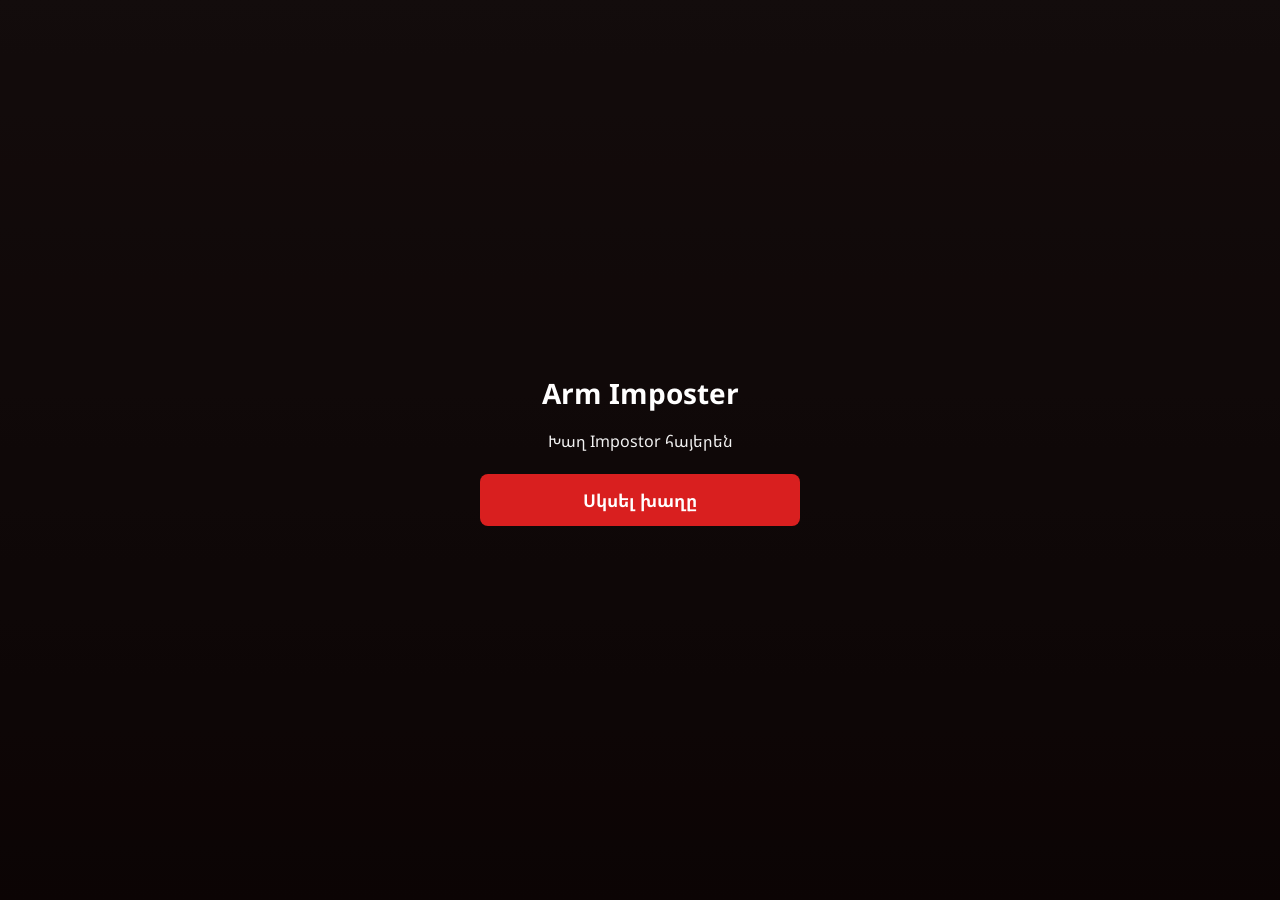
==== docs/index.html @ ce873f5c "Add Arm Imposter + web + docs for GitHub Pages" ====
<!DOCTYPE html>
<html lang="hy">
<head>
  <meta charset="UTF-8">
  <meta name="viewport" content="width=device-width, initial-scale=1.0">
  <title>Arm Imposter — Խաղ Impostor</title>
  <link rel="preconnect" href="https://fonts.googleapis.com">
  <link rel="preconnect" href="https://fonts.gstatic.com" crossorigin>
  <link href="https://fonts.googleapis.com/css2?family=Noto+Sans+Armenian:wght@400;700&display=swap" rel="stylesheet">
  <link rel="stylesheet" href="style.css">
</head>
<body>
  <div id="app">
    <!-- Menu -->
    <section id="screen-menu" class="screen active">
      <div class="bg-overlay"></div>
      <div class="content">
        <h1 class="title">Arm Imposter</h1>
        <p class="sub">Խաղ Impostor հայերեն</p>
        <button type="button" class="btn btn-red" data-action="go-setup">Սկսել խաղը</button>
      </div>
    </section>

    <!-- Categories -->
    <section id="screen-categories" class="screen">
      <div class="bg-overlay"></div>
      <div class="content">
        <h2 class="title">Ընտրիր կատեգորիան</h2>
        <p class="sub">Բառերը հայերեն են։</p>
        <div class="btn-group">
          <button type="button" class="btn btn-red" data-category="Հայ հայտնիներ">Հայ հայտնիներ</button>
          <button type="button" class="btn btn-red" data-category="Համաշխարհային հայտնիներ">Համաշխարհային հայտնիներ</button>
          <button type="button" class="btn btn-red" data-category="Կենդանիներ">Կենդանիներ</button>
          <button type="button" class="btn btn-red" data-category="Առարկաներ">Առարկաներ</button>
          <button type="button" class="btn btn-red" data-category="Վայրեր">Վայրեր</button>
          <button type="button" class="btn btn-red" data-category="Բոլորը">Բոլորը</button>
        </div>
        <button type="button" class="btn btn-ghost" data-action="go-menu">Հետ</button>
      </div>
    </section>

    <!-- Setup -->
    <section id="screen-setup" class="screen">
      <div class="bg-overlay"></div>
      <div class="content">
        <h2 class="title">Կարգավորումներ</h2>
        <div class="row">
          <label>Մասնակիցներ</label>
          <select id="setup-players">
            <option value="3">3</option>
            <option value="4" selected>4</option>
            <option value="5">5</option>
            <option value="6">6</option>
            <option value="7">7</option>
            <option value="8">8</option>
            <option value="9">9</option>
            <option value="10">10</option>
            <option value="11">11</option>
            <option value="12">12</option>
            <option value="13">13</option>
            <option value="14">14</option>
            <option value="15">15</option>
          </select>
        </div>
        <div class="row">
          <label>Իմպոստոր-ներ</label>
          <select id="setup-impostors">
            <option value="1" selected>1</option>
            <option value="2">2</option>
            <option value="3">3</option>
            <option value="4">4</option>
            <option value="5">5</option>
          </select>
        </div>
        <div class="row">
          <label>Թայմեր րոպե</label>
          <select id="setup-timer">
            <option value="1">1</option>
            <option value="2" selected>2</option>
            <option value="3">3</option>
            <option value="4">4</option>
            <option value="5">5</option>
            <option value="7">7</option>
            <option value="10">10</option>
          </select>
        </div>
        <button type="button" class="btn btn-red" data-action="go-categories">Շարունակել</button>
      </div>
    </section>

    <!-- Reveal (per player) -->
    <section id="screen-reveal" class="screen">
      <div class="bg-overlay"></div>
      <div class="content">
        <h2 id="reveal-title" class="title">Խաղացող Ա</h2>
        <p class="sub">Սեղմիր՝ ցույց տալու համար</p>
        <p id="reveal-secret" class="secret">••••••</p>
        <button type="button" id="reveal-toggle" class="btn btn-red">Ցույց տալ</button>
        <button type="button" class="btn btn-ghost" data-action="reset-setup">Վերադառնալ</button>
      </div>
    </section>

    <!-- Round -->
    <section id="screen-round" class="screen">
      <div class="bg-overlay"></div>
      <div class="content">
        <h2 class="title">Ռաունդ</h2>
        <p class="sub">Խոսեք հերթով՝ 1-2 բառով հուշում/ասոցիացիա</p>
        <p id="round-timer" class="timer">02:00</p>
        <button type="button" class="btn btn-red" data-action="go-vote">Քվեարկություն</button>
        <button type="button" class="btn btn-ghost" data-action="finish-round">Վերջացնել ռաունդը</button>
      </div>
    </section>

    <!-- Vote -->
    <section id="screen-vote" class="screen">
      <div class="bg-overlay"></div>
      <div class="content">
        <h2 class="title">Քվեարկություն</h2>
        <p class="sub">Ո՞վ է իմպոստոր-ը</p>
        <select id="vote-player"></select>
        <button type="button" class="btn btn-red" data-action="check-vote">Ստուգել</button>
        <button type="button" class="btn btn-ghost" data-action="go-round">Վերադառնալ ռաունդ</button>
      </div>
    </section>

    <!-- Result -->
    <section id="screen-result" class="screen">
      <div class="bg-overlay"></div>
      <div class="content">
        <h2 id="result-title" class="title result-title"></h2>
        <p id="result-details" class="result-details"></p>
        <button type="button" class="btn btn-red" data-action="new-game">Նոր խաղ</button>
        <button type="button" class="btn btn-ghost" data-action="go-menu">Գլխավոր մենյու</button>
      </div>
    </section>
  </div>
  <script src="game.js"></script>
</body>
</html>
---- docs/style.css ----
* {
  box-sizing: border-box;
  margin: 0;
  padding: 0;
}

:root {
  --bg-overlay: rgba(0, 0, 0, 0.55);
  --btn-red: #d91f1f;
  --btn-red-hover: #b81818;
  --btn-ghost: rgba(0, 0, 0, 0.35);
  --text: #fff;
  --font-armenian: "Noto Sans Armenian", sans-serif;
}

html, body {
  height: 100%;
  font-family: var(--font-armenian);
  background: #1a1a1a;
  color: var(--text);
}

#app {
  min-height: 100%;
  position: relative;
}

.screen {
  position: fixed;
  inset: 0;
  display: none;
  flex-direction: column;
  align-items: center;
  justify-content: center;
  padding: 20px;
  background: linear-gradient(180deg, #2a1a1a 0%, #1a0a0a 100%);
}

.screen.active {
  display: flex;
}

.bg-overlay {
  position: absolute;
  inset: 0;
  background: var(--bg-overlay);
  z-index: 0;
}

.screen .content {
  position: relative;
  z-index: 1;
  max-width: 360px;
  width: 100%;
  display: flex;
  flex-direction: column;
  align-items: center;
  gap: 14px;
  text-align: center;
}

.title {
  font-size: 1.75rem;
  font-weight: 700;
  margin-bottom: 4px;
}

.sub {
  font-size: 1rem;
  opacity: 0.95;
  margin-bottom: 8px;
}

.btn-group {
  display: flex;
  flex-direction: column;
  gap: 10px;
  width: 100%;
  max-width: 280px;
}

.btn {
  font-family: var(--font-armenian);
  font-size: 1.1rem;
  font-weight: 700;
  padding: 14px 24px;
  border: none;
  border-radius: 8px;
  cursor: pointer;
  width: 100%;
  max-width: 280px;
  transition: transform 0.1s, background 0.2s;
}

.btn:active {
  transform: scale(0.98);
}

.btn-red {
  background: var(--btn-red);
  color: white;
}

.btn-red:hover {
  background: var(--btn-red-hover);
}

.btn-ghost {
  background: var(--btn-ghost);
  color: white;
}

.btn-ghost:hover {
  background: rgba(0, 0, 0, 0.5);
}

.row {
  display: flex;
  align-items: center;
  justify-content: space-between;
  width: 100%;
  max-width: 280px;
  gap: 12px;
}

.row label {
  font-size: 1rem;
}

select {
  font-family: var(--font-armenian);
  font-size: 1rem;
  padding: 10px 14px;
  border-radius: 6px;
  background: rgba(255,255,255,0.15);
  color: white;
  border: 1px solid rgba(255,255,255,0.3);
  min-width: 80px;
}

#reveal-secret {
  font-size: 1.9rem;
  font-weight: 700;
  min-height: 60px;
  display: flex;
  align-items: center;
  justify-content: center;
  padding: 20px;
}

.timer {
  font-size: 3rem;
  font-weight: 700;
  letter-spacing: 2px;
  margin: 10px 0;
}

#vote-player {
  width: 100%;
  max-width: 280px;
  padding: 14px;
}

.result-title {
  font-size: 2rem;
  margin-bottom: 8px;
}

.result-title.win {
  color: #00d934;
}

.result-title.lose {
  color: #f23030;
}

.result-details {
  font-size: 1.1rem;
  white-space: pre-line;
  margin-bottom: 16px;
  opacity: 0.95;
}

@media (min-width: 500px) {
  .screen .content {
    max-width: 400px;
  }
  .btn, .btn-group {
    max-width: 320px;
  }
}
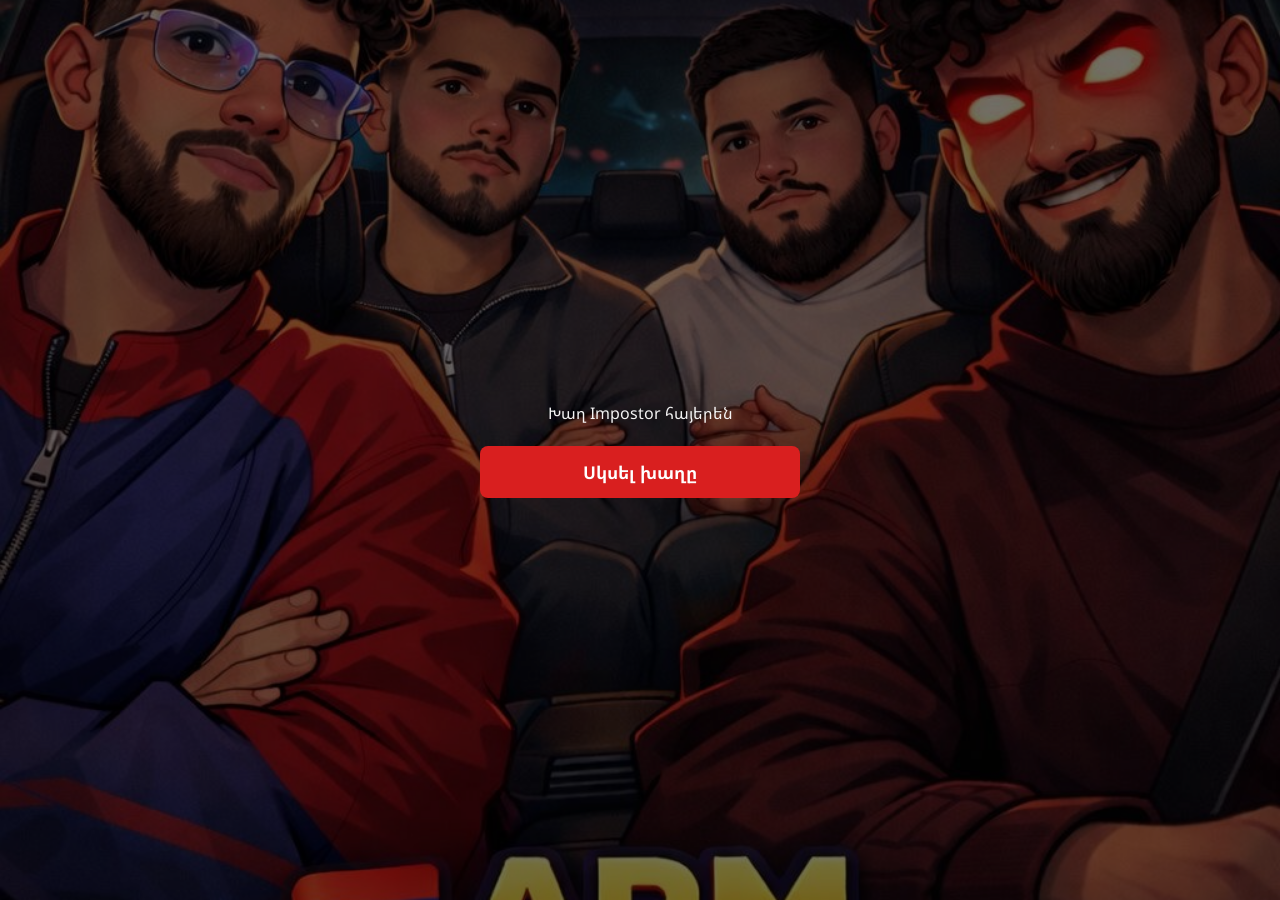
==== commit be532452: "Фоны: menu.JPG на главной, menu_blur.JPG на остальных экранах" ====
--- a/docs/index.html
+++ b/docs/index.html
@@ -15,7 +15,6 @@
     <section id="screen-menu" class="screen active">
       <div class="bg-overlay"></div>
       <div class="content">
-        <h1 class="title">Arm Imposter</h1>
         <p class="sub">Խաղ Impostor հայերեն</p>
         <button type="button" class="btn btn-red" data-action="go-setup">Սկսել խաղը</button>
       </div>
--- a/docs/style.css
+++ b/docs/style.css
@@ -33,7 +33,22 @@
   align-items: center;
   justify-content: center;
   padding: 20px;
-  background: linear-gradient(180deg, #2a1a1a 0%, #1a0a0a 100%);
+  background: #1a0a0a;
+  background-size: cover;
+  background-position: center;
+}
+
+#screen-menu {
+  background-image: url('assets/menu.JPG');
+}
+
+#screen-categories,
+#screen-setup,
+#screen-reveal,
+#screen-round,
+#screen-vote,
+#screen-result {
+  background-image: url('assets/menu_blur.JPG');
 }
 
 .screen.active {
